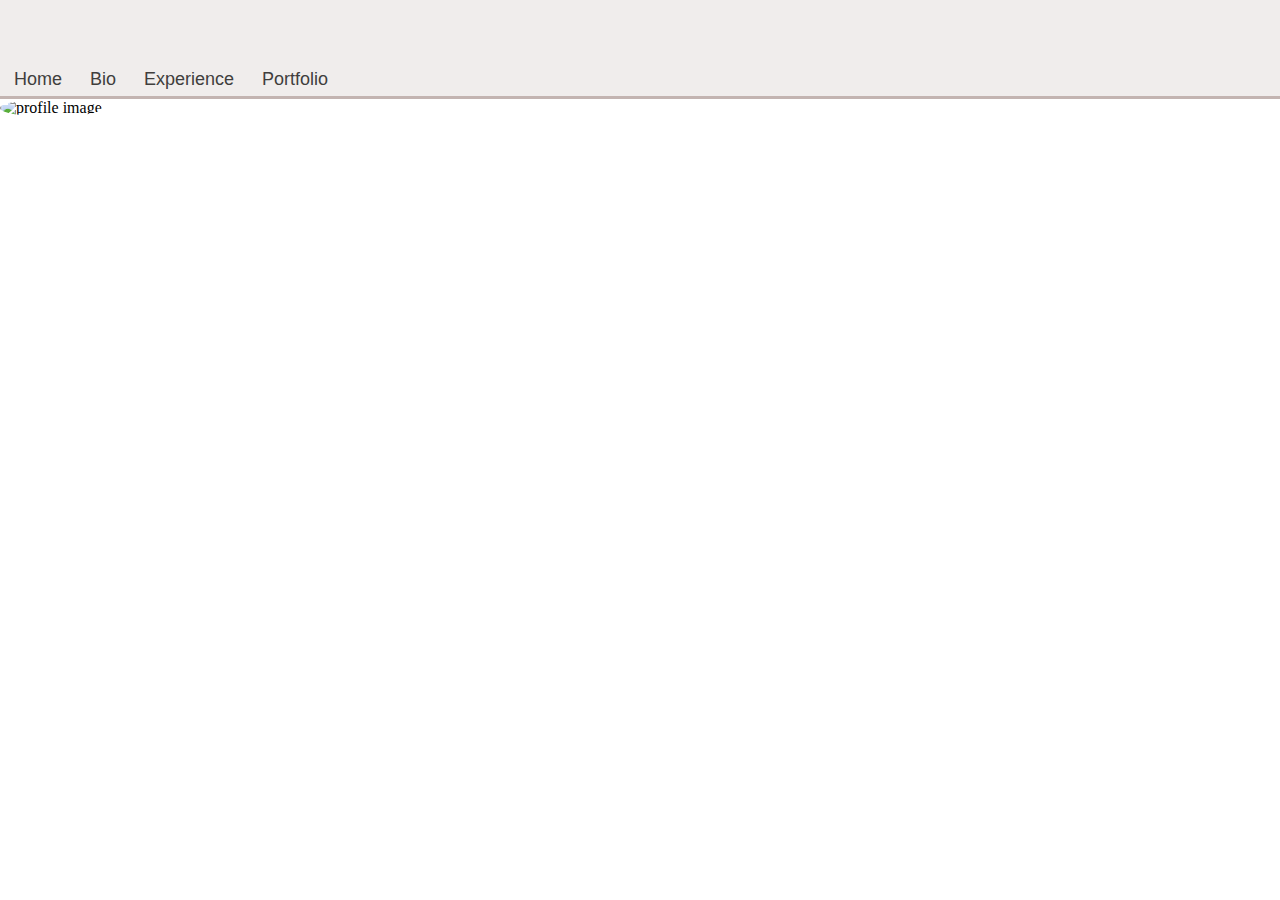
==== index.html @ 47e485fe "added html files for pages and header" ====
<!DOCTYPE html>
<html lang="eng">
  <link rel="stylesheet" href="indexStyles.css" />
  <head class="header"> </head>
  <body>
    <div class="header">
      <p class="header-links">
        <a class="header-link" href="index.html">Home</a>
        <a class="header-link" href="bio.html">Bio</a>
        <a class="header-link" href="experience.html">Experience</a>
        <a class="header-link" href="portfolio.html">Portfolio</a>
      </p>
    </div>

    <section class="profile">
        <img src="https://avatars.githubusercontent.com/u/109642366?v=4" alt="profile image" class="profile-image">
    </section>
    
  </body>
</html>
---- indexStyles.css ----
.header {
  height: 100%;
  width: 100%;
  background-color: #F0EDEC;
  border-bottom: 3px solid #C3B4B1;
  display: flex;
  flex-direction: row;
  align-items: flex-end;
}
.header-links {
  height: 4rem;
  font-family: "Lucida Sans", "Lucida Sans Regular", "Lucida Grande",
    "Lucida Sans Unicode", Geneva, Verdana, sans-serif;
  display: flex;
  align-items: flex-end;
}
.header-link {
  text-decoration: none;
  font-size: 18px;
  margin-right: 14px;
  margin-left: 14px;
  margin-bottom: -10px;
  color: #403E3D;
}
body {
    padding: 0;
    margin: 0;
}
.profile-image{
    width: 170px;
    border-radius: 50%;
}
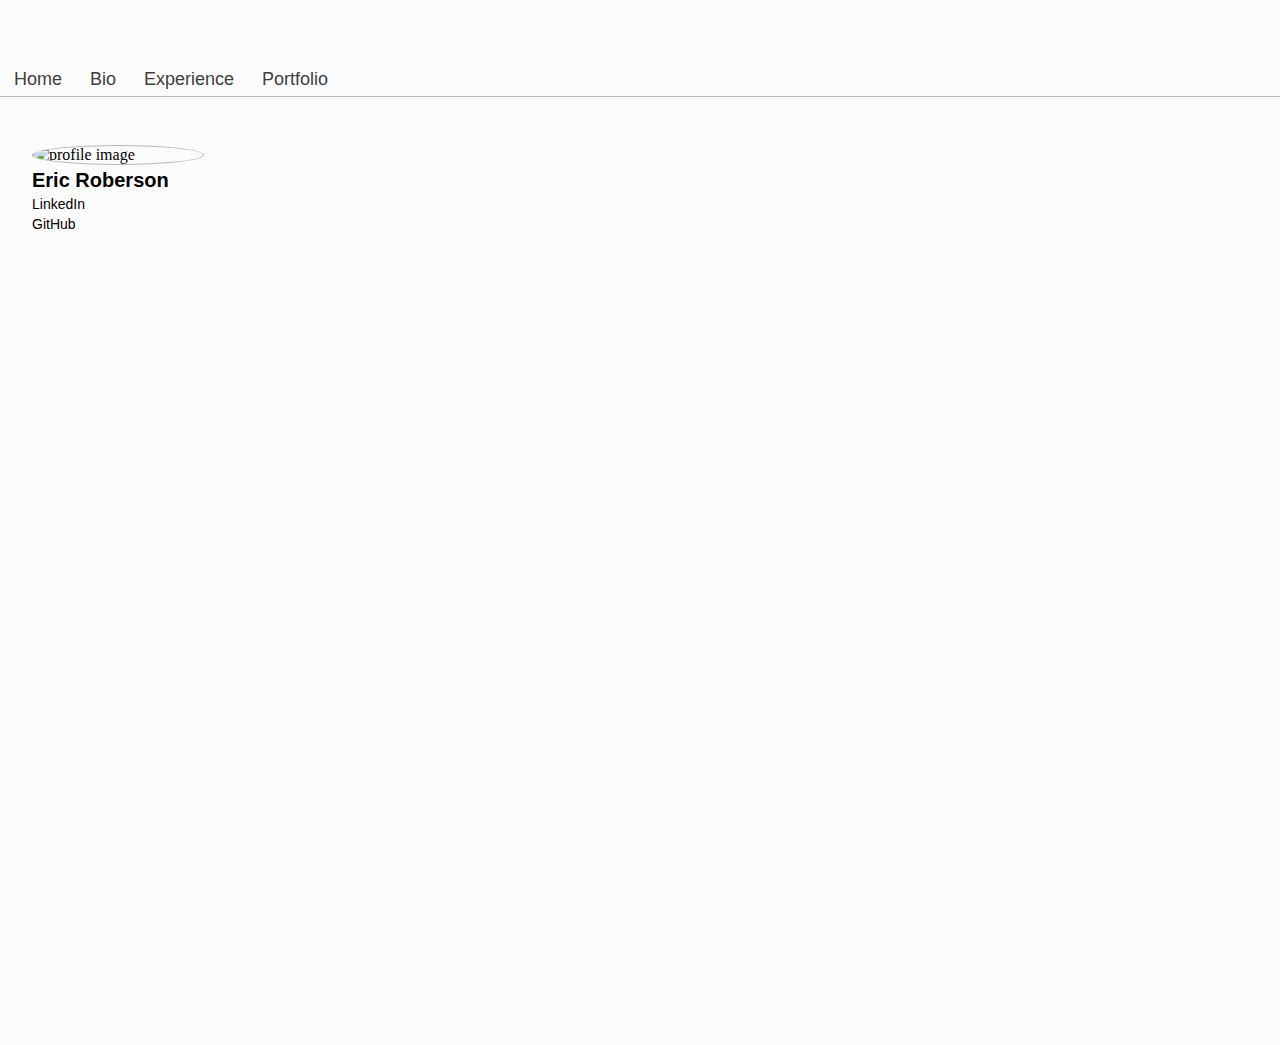
==== commit 06adaaf6: "header changes" ====
--- a/index.html
+++ b/index.html
@@ -9,11 +9,15 @@
         <a class="header-link" href="bio.html">Bio</a>
         <a class="header-link" href="experience.html">Experience</a>
         <a class="header-link" href="portfolio.html">Portfolio</a>
+        <p class="underliner"></p>
       </p>
     </div>
 
     <section class="profile">
         <img src="https://avatars.githubusercontent.com/u/109642366?v=4" alt="profile image" class="profile-image">
+        <p class="about-me" id="signature">Eric Roberson</p>
+        <p class="about-me">LinkedIn</p>
+        <p class="about-me">GitHub</p>
     </section>
     
   </body>
--- a/indexStyles.css
+++ b/indexStyles.css
@@ -1,8 +1,8 @@
 .header {
   height: 100%;
   width: 100%;
-  background-color: #F0EDEC;
-  border-bottom: 3px solid #C3B4B1;
+  background-color: #FDFCFC;
+  border-bottom: 1px solid #C3B4B1;
   display: flex;
   flex-direction: row;
   align-items: flex-end;
@@ -22,11 +22,40 @@
   margin-bottom: -10px;
   color: #403E3D;
 }
+.header-link:hover{
+    color: #7B7877;
+}
 body {
     padding: 0;
     margin: 0;
+    background-color: #FDFCFC;
+}
+.profile {
+    margin-top: 3rem;
+    margin-left: 2rem;
+    margin-right: 2rem;
+    display: flex;
+    flex-direction: column;
+    justify-content: flex-start;
+    align-items: flex-start;
+    /* border: 3px solid red; */
+    max-width: 12rem;
+    height: 100vh;
 }
 .profile-image{
     width: 170px;
     border-radius: 50%;
+    border: 1px solid #C3B4B1;
+}
+.about-me {
+    font-family: "Lucida Sans", "Lucida Sans Regular", "Lucida Grande",
+    "Lucida Sans Unicode", Geneva, Verdana, sans-serif;
+    margin-bottom: 0;
+    margin-top: 4px;
+    font-size: 14px;
+    font-weight: 500;
+}
+#signature {
+    font-size: 20px;
+    font-weight: 900;
 }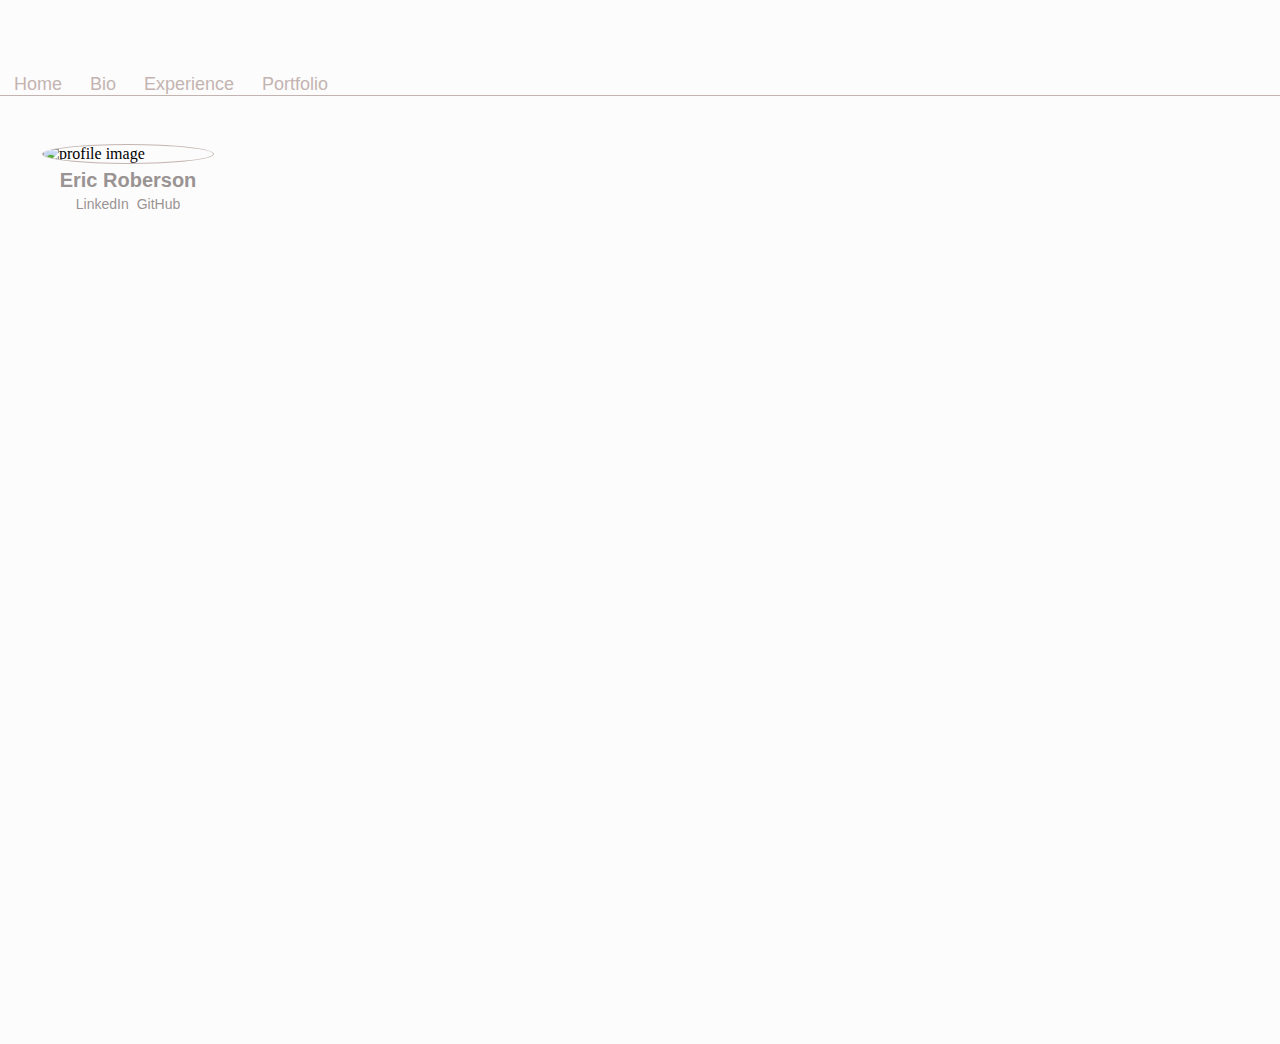
==== commit 931802fe: "social links and header stuff" ====
--- a/index.html
+++ b/index.html
@@ -1,24 +1,38 @@
 <!DOCTYPE html>
 <html lang="eng">
   <link rel="stylesheet" href="indexStyles.css" />
-  <head class="header"> </head>
+  <head> </head>
   <body>
-    <div class="header">
-      <p class="header-links">
+    <!-- <div class="header"> -->
+    <div class="header-links">
+      <div class="link-container">
         <a class="header-link" href="index.html">Home</a>
+      </div>
+      <div class="link-container">
         <a class="header-link" href="bio.html">Bio</a>
+      </div>
+      <div class="link-container">
         <a class="header-link" href="experience.html">Experience</a>
+      </div>
+      <div class="link-container">
         <a class="header-link" href="portfolio.html">Portfolio</a>
-        <p class="underliner"></p>
-      </p>
+      </div>
+      <div class="underliner"></div>
     </div>
 
+    <!-- </div> -->
+
     <section class="profile">
-        <img src="https://avatars.githubusercontent.com/u/109642366?v=4" alt="profile image" class="profile-image">
-        <p class="about-me" id="signature">Eric Roberson</p>
+      <img
+        src="https://avatars.githubusercontent.com/u/109642366?v=4"
+        alt="profile image"
+        class="profile-image"
+      />
+      <p class="about-me"id="signature">Eric Roberson</p>
+      <div class="social-links">
         <p class="about-me">LinkedIn</p>
         <p class="about-me">GitHub</p>
+      </div>
     </section>
-    
   </body>
 </html>
--- a/indexStyles.css
+++ b/indexStyles.css
@@ -1,18 +1,10 @@
-.header {
-  height: 100%;
-  width: 100%;
-  background-color: #FDFCFC;
-  border-bottom: 1px solid #C3B4B1;
-  display: flex;
-  flex-direction: row;
-  align-items: flex-end;
-}
 .header-links {
-  height: 4rem;
+  height: 6rem;
   font-family: "Lucida Sans", "Lucida Sans Regular", "Lucida Grande",
     "Lucida Sans Unicode", Geneva, Verdana, sans-serif;
   display: flex;
   align-items: flex-end;
+  flex-direction: row;
 }
 .header-link {
   text-decoration: none;
@@ -20,10 +12,22 @@
   margin-right: 14px;
   margin-left: 14px;
   margin-bottom: -10px;
-  color: #403E3D;
+  color: #C3B4B1;
+}
+.link-container{
+    border-bottom: 1px solid #C3B4B1;
+}
+.underliner{
+    /* background-color: red; */
+    width: 100%;
+    height: 100%;
+    border-bottom: 1px solid #C3B4B1;
 }
 .header-link:hover{
-    color: #7B7877;
+    border-bottom: 1px solid #403E3D;
+    color: #403E3D;
+    margin-bottom: 10px;
+    transition: .4s;
 }
 body {
     padding: 0;
@@ -37,7 +41,7 @@
     display: flex;
     flex-direction: column;
     justify-content: flex-start;
-    align-items: flex-start;
+    align-items: center;
     /* border: 3px solid red; */
     max-width: 12rem;
     height: 100vh;
@@ -50,12 +54,27 @@
 .about-me {
     font-family: "Lucida Sans", "Lucida Sans Regular", "Lucida Grande",
     "Lucida Sans Unicode", Geneva, Verdana, sans-serif;
-    margin-bottom: 0;
-    margin-top: 4px;
+    margin-bottom: 2px;
+    margin-top: 2px;
     font-size: 14px;
     font-weight: 500;
+    color: #999493;
+    border: 1px solid #FDFCFC;
+    padding: 3px;
+}
+.about-me:hover {
+    border: 1px solid #C3B4B1;
+    border-radius: 5px;
+    transition: .1s;
 }
 #signature {
     font-size: 20px;
     font-weight: 900;
+    margin-bottom: -5px;
+    border: none;
+}
+.social-links {
+    display: flex;
+    justify-content: center;
+    cursor: pointer;
 }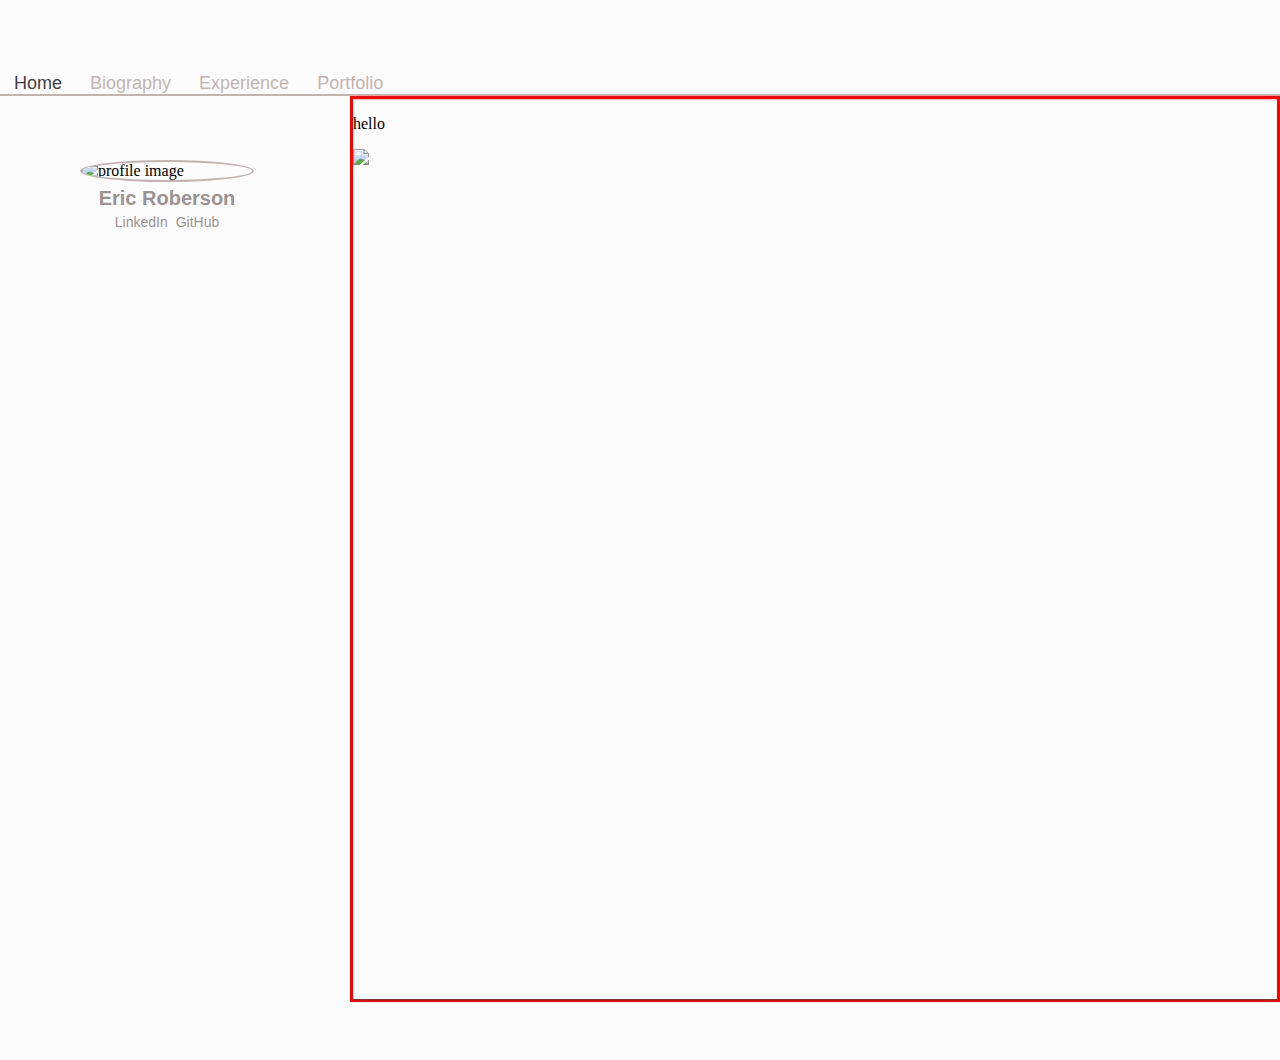
==== commit 09720586: "a ton of stuff" ====
--- a/index.html
+++ b/index.html
@@ -1,15 +1,17 @@
 <!DOCTYPE html>
 <html lang="eng">
-  <link rel="stylesheet" href="indexStyles.css" />
-  <head> </head>
+  <head>
+    <link rel="stylesheet" href="indexStyles.css" />
+    <link rel="stylesheet" href="homeStyles.css" />
+  </head>
   <body>
-    <!-- <div class="header"> -->
-    <div class="header-links">
+    <!--Header Section-->
+    <section class="header">
       <div class="link-container">
-        <a class="header-link" href="index.html">Home</a>
+        <a class="header-link" href="index.html" id="home">Home</a>
       </div>
       <div class="link-container">
-        <a class="header-link" href="bio.html">Bio</a>
+        <a class="header-link" href="biography.html">Biography</a>
       </div>
       <div class="link-container">
         <a class="header-link" href="experience.html">Experience</a>
@@ -18,21 +20,31 @@
         <a class="header-link" href="portfolio.html">Portfolio</a>
       </div>
       <div class="underliner"></div>
+    </section>
+    <!--Header Section-->
+
+    <div class="main">
+      <!--Profile Section-->
+      <section class="profile">
+        <img
+          src="https://avatars.githubusercontent.com/u/109642366?v=4"
+          alt="profile image"
+          class="profile-image"
+        />
+        <p class="about-me" id="signature">Eric Roberson</p>
+        <div class="social-links">
+          <p class="about-me">LinkedIn</p>
+          <p class="about-me">GitHub</p>
+        </div>
+      </section>
+      <!--Profile Section-->
+
+      <!--Everything Else-->
+      <section class="home-section">
+        <p>hello</p>
+        <img src="https://media2.giphy.com/media/JIX9t2j0ZTN9S/200w.webp?cid=ecf05e47a3o7d7pqevj5ypdxk6srudxws605dbok7qgdox7v&ep=v1_gifs_search&rid=200w.webp&ct=g"/>
+      </section>
+      <!--Everything Else-->
     </div>
-
-    <!-- </div> -->
-
-    <section class="profile">
-      <img
-        src="https://avatars.githubusercontent.com/u/109642366?v=4"
-        alt="profile image"
-        class="profile-image"
-      />
-      <p class="about-me"id="signature">Eric Roberson</p>
-      <div class="social-links">
-        <p class="about-me">LinkedIn</p>
-        <p class="about-me">GitHub</p>
-      </div>
-    </section>
   </body>
 </html>
--- a/indexStyles.css
+++ b/indexStyles.css
@@ -1,4 +1,4 @@
-.header-links {
+.header {
   height: 6rem;
   font-family: "Lucida Sans", "Lucida Sans Regular", "Lucida Grande",
     "Lucida Sans Unicode", Geneva, Verdana, sans-serif;
@@ -15,19 +15,19 @@
   color: #C3B4B1;
 }
 .link-container{
-    border-bottom: 1px solid #C3B4B1;
+    border-bottom: 2px solid #C3B4B1;
 }
 .underliner{
     /* background-color: red; */
     width: 100%;
     height: 100%;
-    border-bottom: 1px solid #C3B4B1;
+    border-bottom: 2px solid #C3B4B1;
 }
 .header-link:hover{
-    border-bottom: 1px solid #403E3D;
+    border-bottom: 2px solid #403E3D;
     color: #403E3D;
     margin-bottom: 10px;
-    transition: .4s;
+    transition: .1s;
 }
 body {
     padding: 0;
@@ -35,9 +35,9 @@
     background-color: #FDFCFC;
 }
 .profile {
-    margin-top: 3rem;
-    margin-left: 2rem;
-    margin-right: 2rem;
+    margin-top: 4rem;
+    margin-left: 5rem;
+    /* margin-right: 2rem; */
     display: flex;
     flex-direction: column;
     justify-content: flex-start;
@@ -49,7 +49,7 @@
 .profile-image{
     width: 170px;
     border-radius: 50%;
-    border: 1px solid #C3B4B1;
+    border: 2px solid #C3B4B1;
 }
 .about-me {
     font-family: "Lucida Sans", "Lucida Sans Regular", "Lucida Grande",
@@ -77,4 +77,7 @@
     display: flex;
     justify-content: center;
     cursor: pointer;
+}
+.main {
+    display:flex;
 }--- a/homeStyles.css
+++ b/homeStyles.css
@@ -0,0 +1,10 @@
+#home {
+    color: #403E3D;
+}
+.home-section {
+    border: 3px solid red;
+    width: 85rem;
+    height: 100vh;
+    margin-left: 6rem;
+    /* margin-right: 6rem; */
+}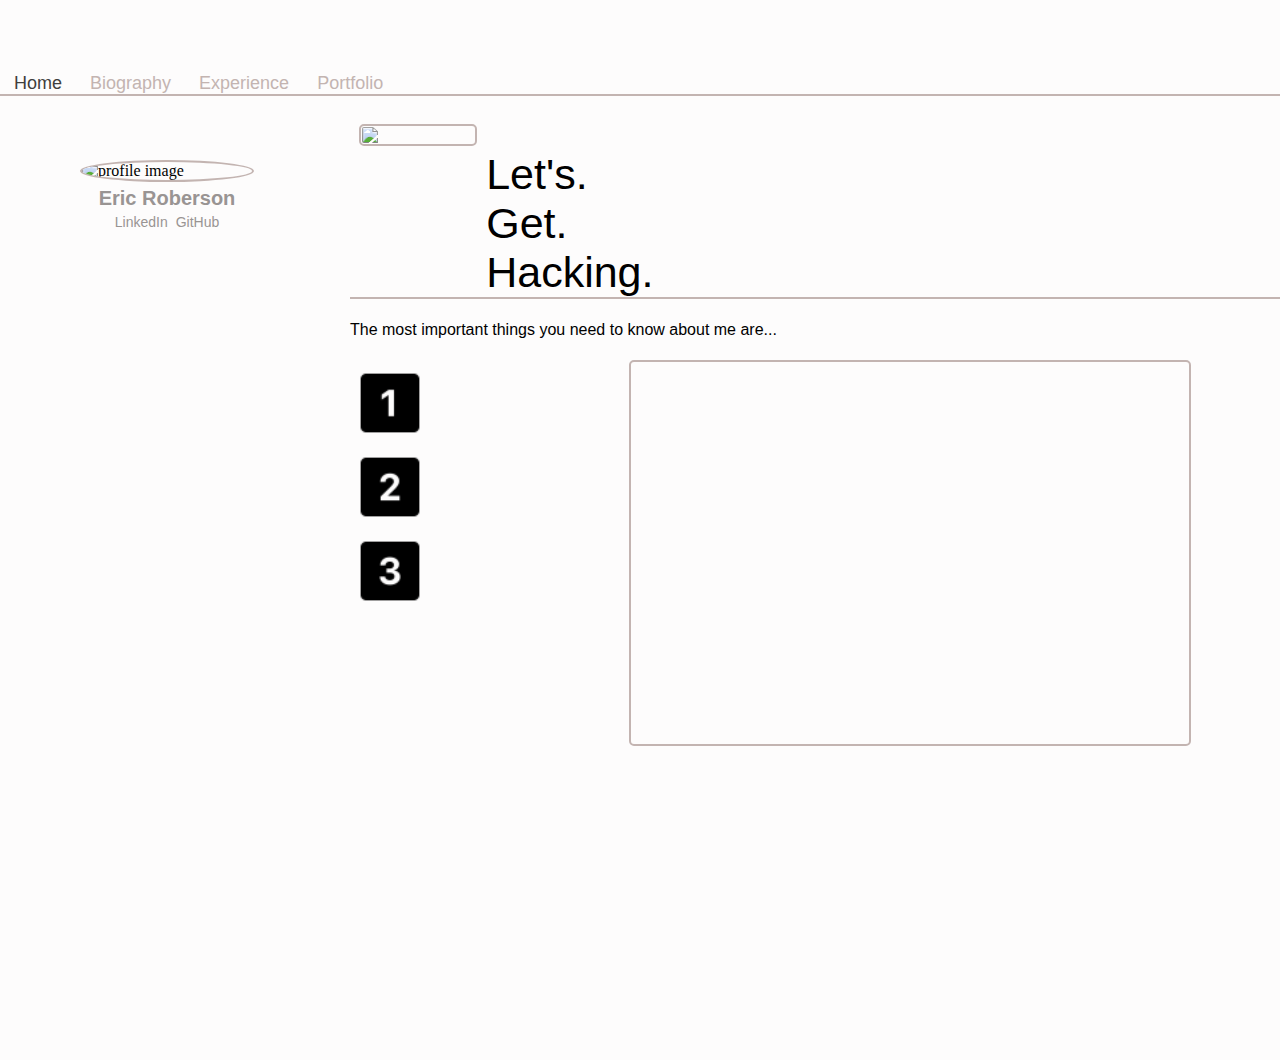
==== commit f46ecefd: "a ton of styling for landing page" ====
--- a/index.html
+++ b/index.html
@@ -41,10 +41,73 @@
 
       <!--Everything Else-->
       <section class="home-section">
-        <p>hello</p>
-        <img src="https://media2.giphy.com/media/JIX9t2j0ZTN9S/200w.webp?cid=ecf05e47a3o7d7pqevj5ypdxk6srudxws605dbok7qgdox7v&ep=v1_gifs_search&rid=200w.webp&ct=g"/>
+        <div class="top-section">
+          <img
+            id="cat-image"
+            src="https://media2.giphy.com/media/JIX9t2j0ZTN9S/200w.webp?cid=ecf05e47a3o7d7pqevj5ypdxk6srudxws605dbok7qgdox7v&ep=v1_gifs_search&rid=200w.webp&ct=g"
+          />
+          <h2>Let's. Get. Hacking.</h2>
+        </div>
+
+        <div class="description">
+          <h4>The most important things you need to know about me are...</h4>
+        </div>
+
+        <div class="bottom-half">
+          <div class="three-main-things">
+            <div class="thing-section">
+              <img
+                id="number1"
+                class="number"
+                src="assets/number1-black.png"
+                alt=""
+              />
+              <div class="thing-container">
+              <p class="things" id="thing-1">
+                I'm a husband to a wonderful wife named Angie.
+              </p>
+            </div>
+            </div>
+
+            <div class="thing-section">
+              <img
+                id="number2"
+                class="number"
+                src="assets/number2-black.png"
+                alt=""
+              />
+              <div class="thing-container">
+              <p class="things" id="thing-2">I'm a cat dad.</p>
+            </div>
+            </div>
+
+            <div class="thing-section">
+              <img
+                id="number3"
+                class="number"
+                src="assets/number3-black.png"
+                alt=""
+              />
+              <div class="thing-container">
+              <p class="things" id="thing-3">I love to program.</p>
+            </div>
+            </div>
+          </div>
+          <div class="story-emojis">
+            <div class="emoji-container">
+              <p class="emojis" id="wife-emoji">&#128107</p>
+            </div>
+            <div class="emoji-container">
+              <p class="emojis" id="cat-emoji">&#128008</p>
+            </div>
+            <div class="emoji-container">
+              <p class="emojis" id="programming-emoji">&#129302</p>
+            </div>
+          </div>
+        </div>
       </section>
       <!--Everything Else-->
     </div>
+    <script src="homeScript.js"></script>
   </body>
 </html>
--- a/homeStyles.css
+++ b/homeStyles.css
@@ -2,9 +2,120 @@
     color: #403E3D;
 }
 .home-section {
-    border: 3px solid red;
-    width: 85rem;
+    /* border: 3px solid red; */
+    width: 100%;
     height: 100vh;
     margin-left: 6rem;
     /* margin-right: 6rem; */
+    display: flex;
+    flex-direction: column;
+    justify-content: flex-start;
+    align-items: flex-start;
+}
+.top-section {
+    width: 100%;
+    display: flex;
+    align-items: flex-start;
+    border-bottom: 2px solid #C3B4B1;
+    margin-top: 2%;
+    justify-content: flex-start;
+}
+#cat-image{
+    width: 12%;
+    margin: 1%;
+    border-radius: 5px;
+    padding: 1px;
+    border: 2px solid #C3B4B1;
+}
+h2 {
+    font-family: "Lucida Sans", "Lucida Sans Regular", "Lucida Grande",
+    "Lucida Sans Unicode", Geneva, Verdana, sans-serif;
+    font-weight: 500;
+    width: 7%;
+    font-size: 43px;
+    margin-bottom: 0;
+}
+h2:hover{
+    content: 'hello';
+}
+h4 {
+    font-family: "Lucida Sans", "Lucida Sans Regular", "Lucida Grande",
+    "Lucida Sans Unicode", Geneva, Verdana, sans-serif;
+    font-weight: 500;
+}
+h6 {
+    font-family: "Lucida Sans", "Lucida Sans Regular", "Lucida Grande",
+    "Lucida Sans Unicode", Geneva, Verdana, sans-serif;
+    font-weight: 500;
+    font-size: 15px;
+}
+.three-main-things {
+    /* border: 3px solid red; */
+    width: 30%;
+    height: 40%;
+    display: flex;
+    flex-direction: column;
+    justify-content: space-evenly;
+}
+.number {
+    width: 5rem;
+}
+.number:hover {
+    cursor: pointer;
+}
+
+#thing-1 {
+    display: none;
+}
+/* #thing-1:{
+    transition: .5s;
+} */
+.thing-section {
+    display: flex;
+    flex-direction: row;
+    align-items: center;
+}
+#thing-2 {
+    display: none;
+}
+#thing-3 {
+    display: none;
+}
+.things {
+    font-family: "Lucida Sans", "Lucida Sans Regular", "Lucida Grande",
+    "Lucida Sans Unicode", Geneva, Verdana, sans-serif;
+}
+.bottom-half {
+    display: flex;
+    flex-direction: row;
+    width: 100%;
+    height: 80%;
+}
+.story-emojis {
+    width: 60%;
+    height: 60%;
+    border: 2px solid #C3B4B1;
+    border-radius: 5px;
+    display: flex;
+    justify-content: space-evenly;
+    align-items: center;
+}
+
+#wife-emoji {
+    display: none;
+}
+#cat-emoji {
+    display: none;
+}
+#programming-emoji {
+    display: none;
+}
+.emojis {
+    font-size: 100px;
+}
+.emoji-container {
+    width: 9rem;
+}
+.thing-container {
+    width: 9rem;
 }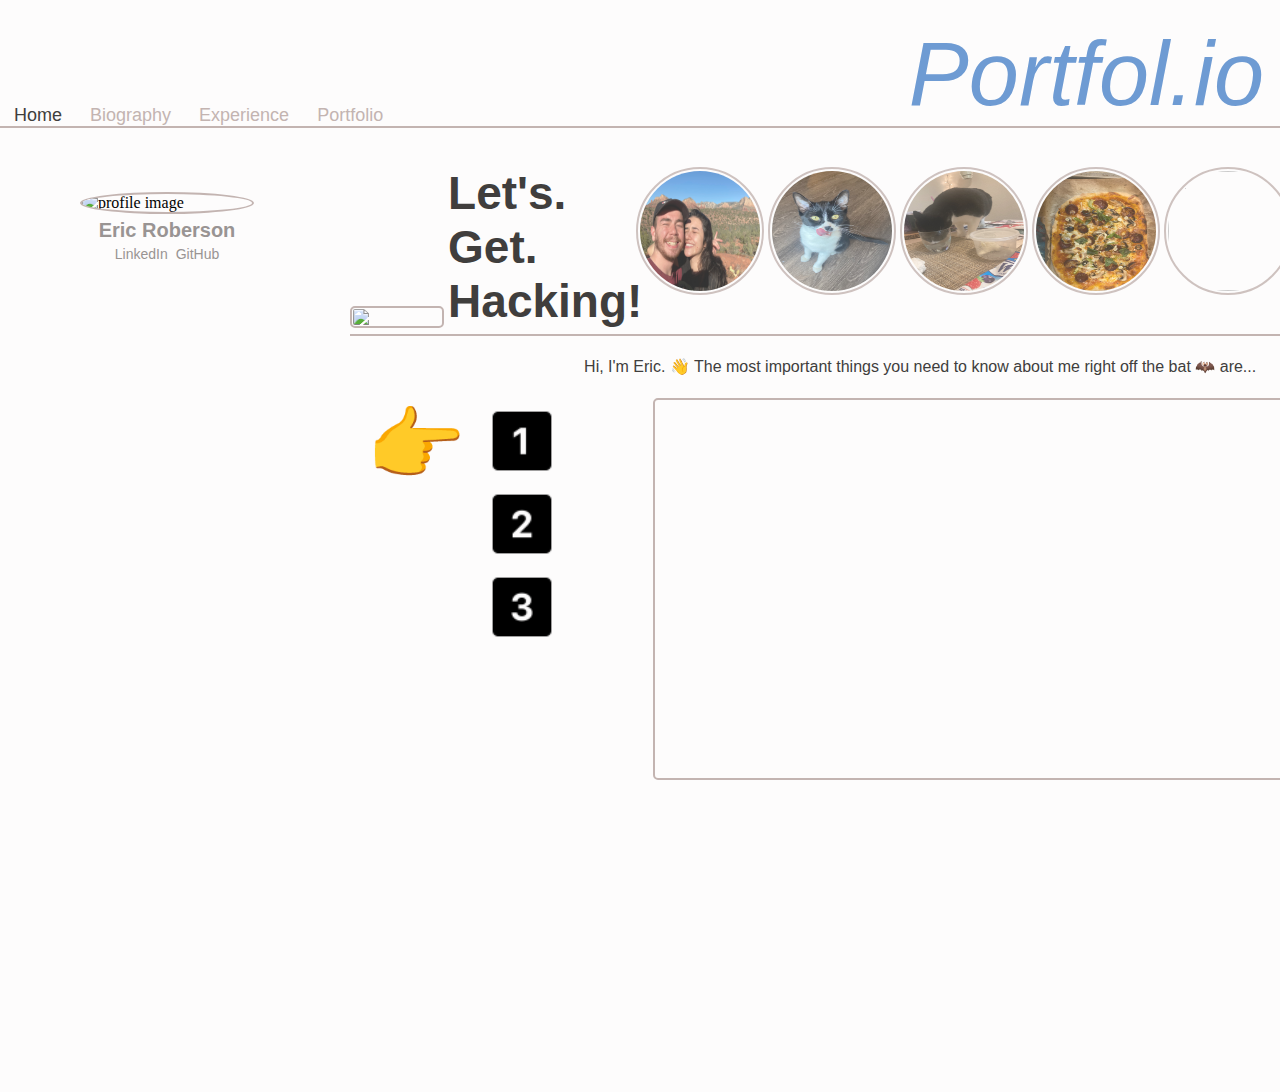
==== commit ef50e78e: "finished landing page and edits to header" ====
--- a/index.html
+++ b/index.html
@@ -19,7 +19,9 @@
       <div class="link-container">
         <a class="header-link" href="portfolio.html">Portfolio</a>
       </div>
-      <div class="underliner"></div>
+      <div class="underliner">
+        <div class="logo">Portfol.io</div>
+      </div>
     </section>
     <!--Header Section-->
 
@@ -39,21 +41,38 @@
       </section>
       <!--Profile Section-->
 
+
+
+
       <!--Everything Else-->
       <section class="home-section">
+        <div class="top-container">
         <div class="top-section">
           <img
             id="cat-image"
             src="https://media2.giphy.com/media/JIX9t2j0ZTN9S/200w.webp?cid=ecf05e47a3o7d7pqevj5ypdxk6srudxws605dbok7qgdox7v&ep=v1_gifs_search&rid=200w.webp&ct=g"
           />
-          <h2>Let's. Get. Hacking.</h2>
+          <h2>Let's. Get. Hacking!</h2>
         </div>
+        <div class="stories-section">
+          <img class ="story-pic" src="assets/hike.JPG" alt=""/>
+          <img class ="story-pic" src="assets/pickles.JPG" alt=""/>
+          <img class ="story-pic" src="assets/picklesEating.JPG" alt=""/>
+          <img class ="story-pic" src="assets/pizza.JPG" alt=""/>
+          <img class ="story-pic" src="https://t3.ftcdn.net/jpg/00/64/16/84/360_F_64168411_KE6FpZ0VhLElbPn7f6eztY7WmbvhpMWz.jpg" alt=""/>
+          <img class ="story-pic" src="https://encrypted-tbn0.gstatic.com/images?q=tbn:ANd9GcRe-f7DW5vwS7boIPLXcsD-ChSPb9jwr2VJ0A_gvFt8&s" alt=""/>
+      </div>
+      </div>
+
 
         <div class="description">
-          <h4>The most important things you need to know about me are...</h4>
+          <h4>Hi, I'm Eric. &#x1F44B The most important things you need to know about me right off the bat &#x1F987 are...</h4>
         </div>
 
         <div class="bottom-half">
+          <div class="pointer-container">
+          <p class="pointer-emoji">&#x1F449</p>
+        </div>
           <div class="three-main-things">
             <div class="thing-section">
               <img
@@ -89,18 +108,18 @@
                 alt=""
               />
               <div class="thing-container">
-              <p class="things" id="thing-3">I love to program.</p>
+              <p class="things" id="thing-3">I absolutely love programming!</p>
             </div>
             </div>
           </div>
           <div class="story-emojis">
-            <div class="emoji-container">
+            <div id="container1" class="emoji-container">
               <p class="emojis" id="wife-emoji">&#128107</p>
             </div>
-            <div class="emoji-container">
+            <div id="container2" class="emoji-container">
               <p class="emojis" id="cat-emoji">&#128008</p>
             </div>
-            <div class="emoji-container">
+            <div id="container3" class="emoji-container">
               <p class="emojis" id="programming-emoji">&#129302</p>
             </div>
           </div>
--- a/indexStyles.css
+++ b/indexStyles.css
@@ -1,5 +1,5 @@
 .header {
-  height: 6rem;
+  height: 8rem;
   font-family: "Lucida Sans", "Lucida Sans Regular", "Lucida Grande",
     "Lucida Sans Unicode", Geneva, Verdana, sans-serif;
   display: flex;
@@ -22,6 +22,9 @@
     width: 100%;
     height: 100%;
     border-bottom: 2px solid #C3B4B1;
+    display: flex;
+    justify-content: flex-end;
+    align-items: flex-end;
 }
 .header-link:hover{
     border-bottom: 2px solid #403E3D;
@@ -77,7 +80,16 @@
     display: flex;
     justify-content: center;
     cursor: pointer;
+    align-items: center;
 }
 .main {
     display:flex;
+}
+
+.logo {
+    font-family: Gill Sans, sans-serif;
+    font-style: italic;
+    font-size: 90px;
+    color: #6E9BD3;
+    margin-right: 1rem;
 }--- a/homeStyles.css
+++ b/homeStyles.css
@@ -13,16 +13,16 @@
     align-items: flex-start;
 }
 .top-section {
-    width: 100%;
-    display: flex;
-    align-items: flex-start;
-    border-bottom: 2px solid #C3B4B1;
-    margin-top: 2%;
-    justify-content: flex-start;
+    width: 30%;
+    display: flex;
+    align-items: flex-end;
+    padding-bottom: 6px;
+    justify-content: flex-start;
+    /* border: 3px solid red; */
 }
 #cat-image{
-    width: 12%;
-    margin: 1%;
+    width: 40%;
+    margin-right: 4px;
     border-radius: 5px;
     padding: 1px;
     border: 2px solid #C3B4B1;
@@ -30,10 +30,12 @@
 h2 {
     font-family: "Lucida Sans", "Lucida Sans Regular", "Lucida Grande",
     "Lucida Sans Unicode", Geneva, Verdana, sans-serif;
-    font-weight: 500;
+    color: #403E3D;
+    font-weight: 700;
     width: 7%;
-    font-size: 43px;
+    font-size: 46px;
     margin-bottom: 0;
+    /* border: 3px solid red; */
 }
 h2:hover{
     content: 'hello';
@@ -42,6 +44,7 @@
     font-family: "Lucida Sans", "Lucida Sans Regular", "Lucida Grande",
     "Lucida Sans Unicode", Geneva, Verdana, sans-serif;
     font-weight: 500;
+    color: #403E3D;
 }
 h6 {
     font-family: "Lucida Sans", "Lucida Sans Regular", "Lucida Grande",
@@ -51,7 +54,7 @@
 }
 .three-main-things {
     /* border: 3px solid red; */
-    width: 30%;
+    width: 15%;
     height: 40%;
     display: flex;
     flex-direction: column;
@@ -72,8 +75,10 @@
 } */
 .thing-section {
     display: flex;
+    width: 14rem;
     flex-direction: row;
     align-items: center;
+    /* border: 3px solid red; */
 }
 #thing-2 {
     display: none;
@@ -84,12 +89,16 @@
 .things {
     font-family: "Lucida Sans", "Lucida Sans Regular", "Lucida Grande",
     "Lucida Sans Unicode", Geneva, Verdana, sans-serif;
+    color: #403E3D;
 }
 .bottom-half {
+    /* border: 4px solid red; */
     display: flex;
     flex-direction: row;
+    justify-content: flex-start;
     width: 100%;
     height: 80%;
+    
 }
 .story-emojis {
     width: 60%;
@@ -118,4 +127,76 @@
 }
 .thing-container {
     width: 9rem;
+}
+#container1 {
+    display: flex;
+    justify-content: center;
+    align-items: center;
+    /* background-color: #C96B6B; */
+    height: 100%;
+    flex-grow: 1;
+}
+#container2 {
+    display: flex;
+    /* background-color: #5D8FCC; */
+    height: 100%;
+    justify-content: center;
+    align-items: center;
+    flex-grow: 1;
+}
+#container3 {
+    display: flex;
+    /* background-color: #4B6A91; */
+    justify-content: center;
+    align-items: center;
+    height: 100%;
+    flex-grow: 1;
+}
+.story-pic {
+    width: 120px;
+    height: 120px;
+    border-radius: 50%;
+    padding: 2px;
+    border: 2px solid #C3B4B1;
+    margin-right: 2px;
+    margin-left: 2px;
+    opacity: 80%;
+}
+.stories-section {
+    display: flex;
+    flex-direction: row;
+    justify-content: flex-start;
+    align-items: center;
+    /* border: 3px solid red; */
+    width: 70%;
+    margin-right: 3rem;
+    margin-left: 3rem;
+    padding-left: 1rem;
+    padding-right: 1rem;
+}
+.top-container {
+    width: 100%;
+    display: flex;
+    justify-content: space-between;
+    border-bottom: 2px solid #C3B4B1;
+}
+.pointer-emoji {
+    margin-top: 0;
+    font-size: 80px;
+    margin-left: 1rem;
+    margin-right: 1rem;
+}
+.pointer-container{
+    /* border: 3px solid red; */
+    display: flex;
+    flex-direction: column;
+    justify-content: flex-start;
+    align-self: flex-start;
+}
+
+.description {
+    /* border: 3px solid red; */
+    width: 100%;
+    display: flex;
+    justify-content: center;
 }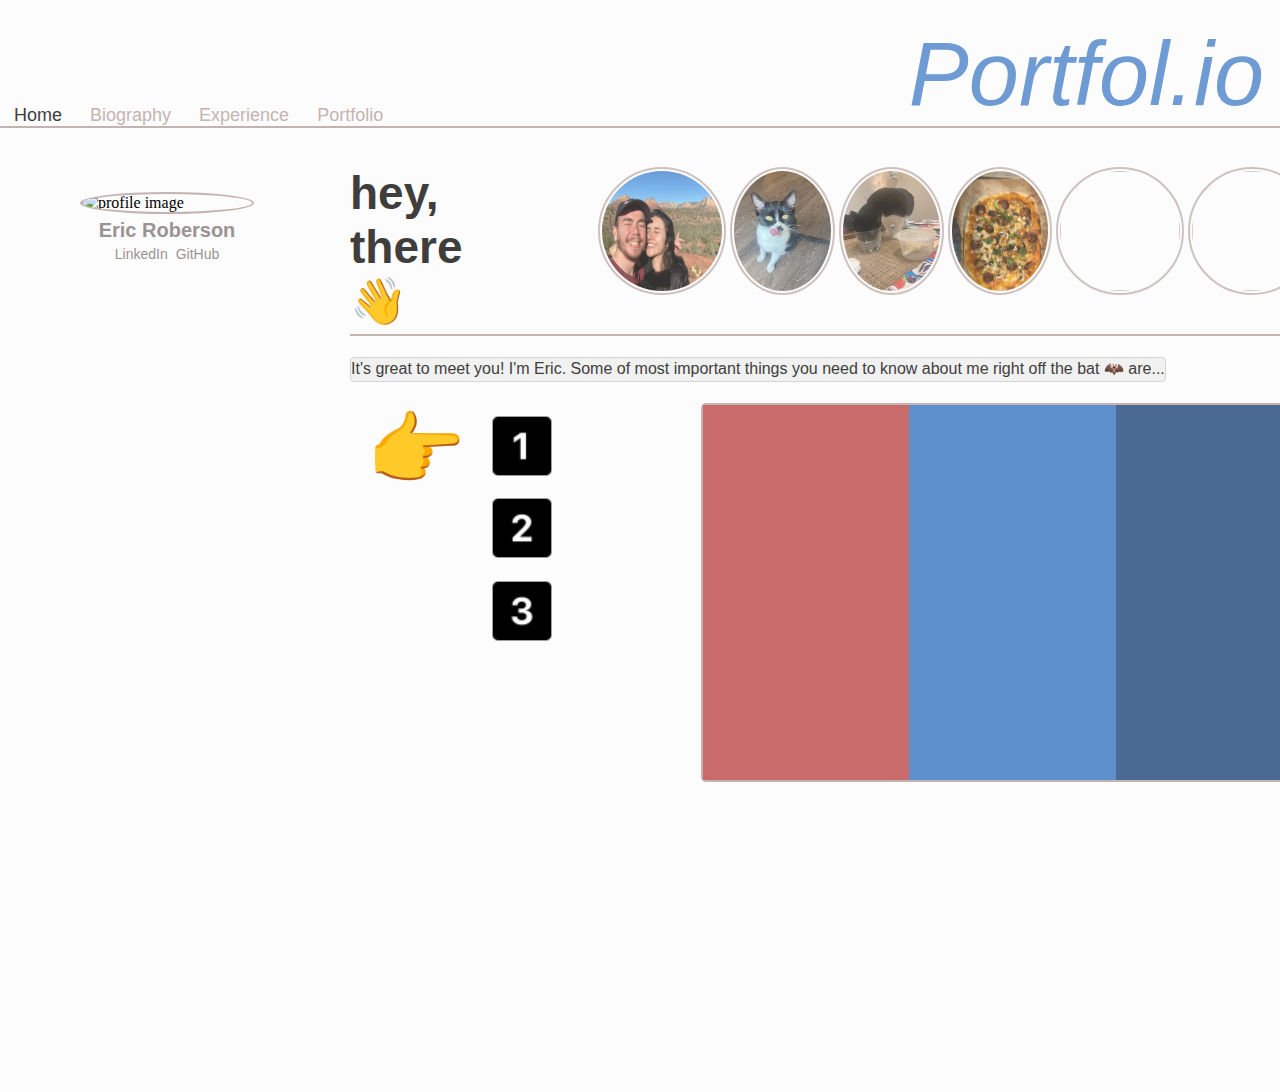
==== commit f3e953bc: "text box and color changes" ====
--- a/index.html
+++ b/index.html
@@ -48,11 +48,11 @@
       <section class="home-section">
         <div class="top-container">
         <div class="top-section">
-          <img
+          <!-- <img
             id="cat-image"
             src="https://media2.giphy.com/media/JIX9t2j0ZTN9S/200w.webp?cid=ecf05e47a3o7d7pqevj5ypdxk6srudxws605dbok7qgdox7v&ep=v1_gifs_search&rid=200w.webp&ct=g"
-          />
-          <h2>Let's. Get. Hacking!</h2>
+          /> -->
+          <h2>hey, there &#x1F44B </h2>
         </div>
         <div class="stories-section">
           <img class ="story-pic" src="assets/hike.JPG" alt=""/>
@@ -66,7 +66,7 @@
 
 
         <div class="description">
-          <h4>Hi, I'm Eric. &#x1F44B The most important things you need to know about me right off the bat &#x1F987 are...</h4>
+          <h4>It's great to meet you! I'm Eric. Some of most important things you need to know about me right off the bat &#x1F987 are...</h4>
         </div>
 
         <div class="bottom-half">
--- a/homeStyles.css
+++ b/homeStyles.css
@@ -32,7 +32,7 @@
     "Lucida Sans Unicode", Geneva, Verdana, sans-serif;
     color: #403E3D;
     font-weight: 700;
-    width: 7%;
+    width: 100%;
     font-size: 46px;
     margin-bottom: 0;
     /* border: 3px solid red; */
@@ -45,6 +45,10 @@
     "Lucida Sans Unicode", Geneva, Verdana, sans-serif;
     font-weight: 500;
     color: #403E3D;
+    background-color: #F0F1F0;
+    line-height: 140%;
+    border: 1px solid #D4D6D4;
+    border-radius: 4px;
 }
 h6 {
     font-family: "Lucida Sans", "Lucida Sans Regular", "Lucida Grande",
@@ -59,6 +63,7 @@
     display: flex;
     flex-direction: column;
     justify-content: space-evenly;
+    margin-right: 4rem;
 }
 .number {
     width: 5rem;
@@ -132,13 +137,13 @@
     display: flex;
     justify-content: center;
     align-items: center;
-    /* background-color: #C96B6B; */
+    background-color: #C96B6B;
     height: 100%;
     flex-grow: 1;
 }
 #container2 {
     display: flex;
-    /* background-color: #5D8FCC; */
+    background-color: #5D8FCC;
     height: 100%;
     justify-content: center;
     align-items: center;
@@ -146,7 +151,7 @@
 }
 #container3 {
     display: flex;
-    /* background-color: #4B6A91; */
+    background-color: #4B6A91;
     justify-content: center;
     align-items: center;
     height: 100%;
@@ -171,6 +176,8 @@
     width: 70%;
     margin-right: 3rem;
     margin-left: 3rem;
+    margin-top: 3px;
+    margin-bottom: 3px;
     padding-left: 1rem;
     padding-right: 1rem;
 }
@@ -195,8 +202,8 @@
 }
 
 .description {
-    /* border: 3px solid red; */
-    width: 100%;
-    display: flex;
-    justify-content: center;
+    /* border: 1px solid red; */
+    width: 100%;
+    display: flex;
+    justify-content: flex-start;
 }